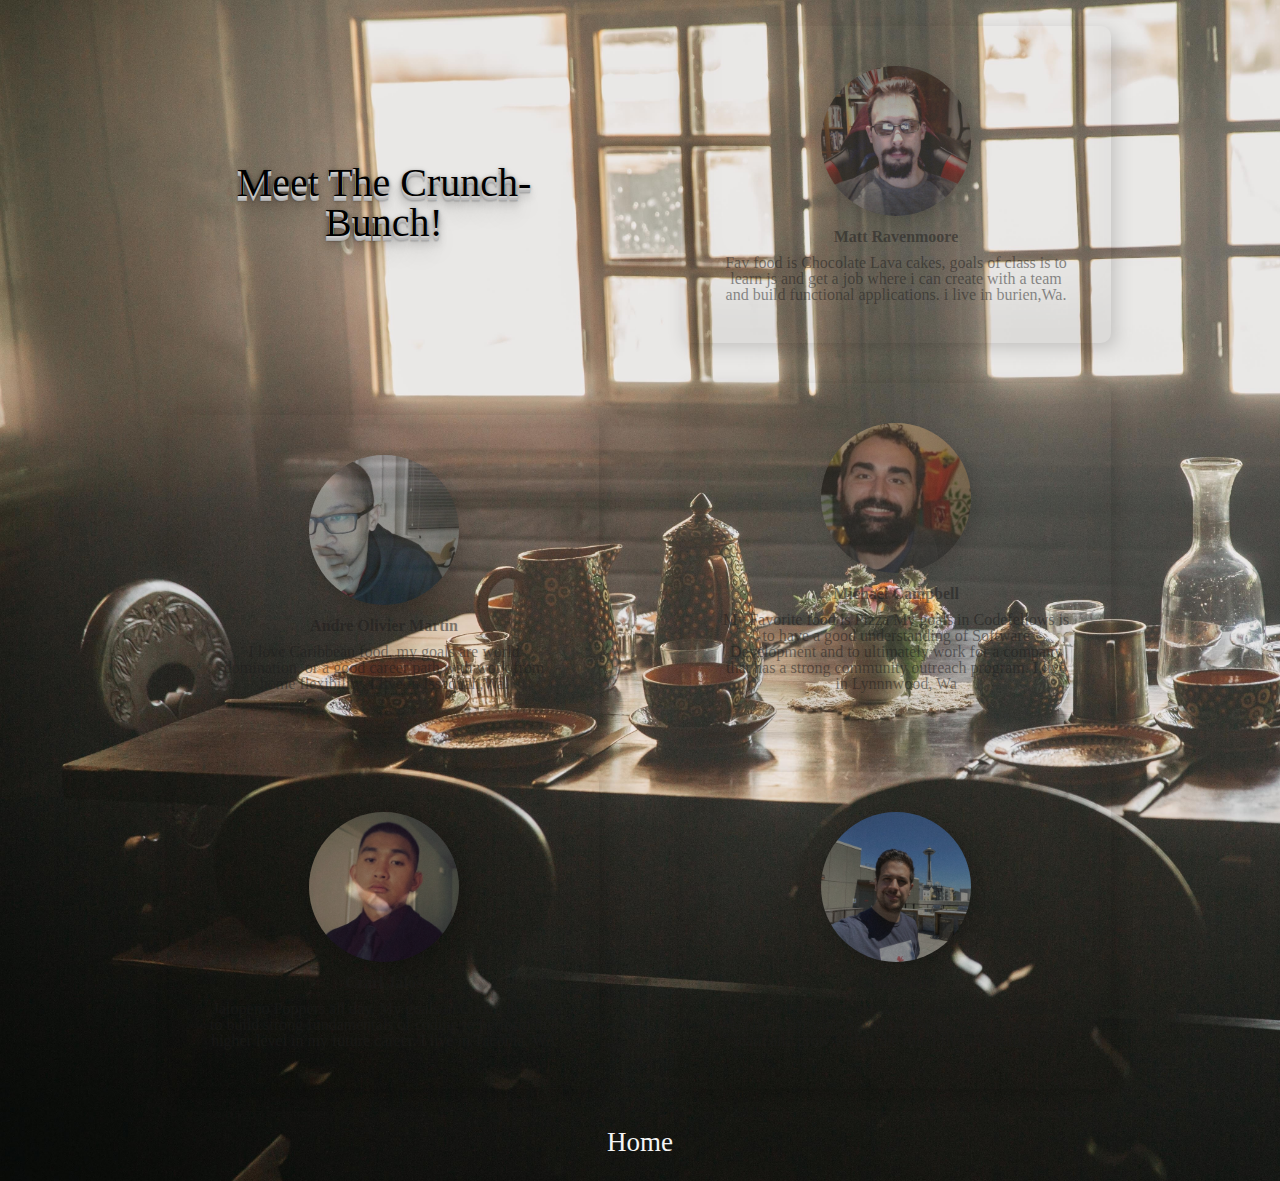
==== pages/about-us.html @ 0e52dfb4 "switch header to left." ====
<!DOCTYPE html>
<html>
  <head>
    <link rel="stylesheet" href="../css/reset.css">
    <link rel="stylesheet" href="../css/about-us.css">
    <title>About the Crunch Bunch</title>
  </head>
  <body>
    <header>
      
    </header>
    <main>
      <section id="people">
       <div id="people1">
        <div id="first">
          <article id="header">
            <h1>Meet The Crunch-Bunch!</h1>
          </article>
        <article class="crunch-bunch" id="matt">
          <img src="../img/Matt.jpeg" alt="Matt Ravenmoore" title="Matt Ravenmoore" />
          <h2>Matt Ravenmoore</h2>
          <p>Fav food is Chocolate Lava cakes,
            goals of class is to learn js and get a job where i can create with a team and build functional applications.
            i live in burien,Wa.</p>
        </article>
       
      </div>
      <div id="second"> 
        <article class="crunch-bunch" id="andre">
          <img src="../img/Andre.jpeg" alt="Andre" title="Andre" />
          <h2>Andre Olivier Martin</h2>
          <p>I love Caribbean food, my goals are world domination, or a good career path with work from home flexibility. I live in Issaquah,Wa.</p>
        </article>
        <article class="crunch-bunch" id="michael">
          <img src="../img/Michael.jpeg" alt="michael" title="Michael" />
          <h2>Michael Campbell</h2>
          <p>My Favorite food is Pizza 
            My goals in Codefellows is to have a good understanding of Software Development and to ultimately work for a company that has a strong community outreach program. 
            I live in Lynnnwood, Wa
          </p>
        </article>
      </div>
       <div id="third">
        <article class="crunch-bunch" id="czarl">
          <img src="../img/Czarl.jpeg" alt="Czarl" title="Czarl" />
          <h2>Czarl Jalos</h2>
          <p>Jalopeno Poppers all day, My goals in Codefellows is to build strong fundamentals of coding to perform in a higher level in my future career. I live in Tacoma, WA</p>
        </article>
        <article class="crunch-bunch" id="james">
          <img src="../img/james.jpg" alt="James" title="James" />
          <h2>James Swift</h2>
          <p>My favorite food is pizza, goal: gain skills needed to become a software developer, being able to constantly learn and grow within the role.I live in Seattle, Wa</p>
        </article>
      </div> 
      </section>
    </div>
    </main>
    <section id="links">
      <!-- links to about -->
      <h2><a href="../index.html" >Home</a>
    </section>
  </footer>
    <script src="../js/app.js"></script>
    <script src="../js/recipes.js"></script>
  </body>
</html>
---- css/about-us.css ----
body {
  background-image: url("../img/Table.jpg");
  background-size: cover;
  margin: 2% 10%;
  color: rgb(29, 28, 28);
  overflow: visible;
}

#crunch-bunch {
  display: flex;
  align-content: space-evenly;
  display: inline;
}

.crunch-bunch h2 {
  font-weight: bolder;
  padding-bottom: 10px;
  padding-top: 10px;
}

article h1 {
  font-size: 2.5em;
  text-align: center;
  padding-top: 10%;
  color: black;
  text-shadow: 0 1px 0 #ccc,
               0 2px 0 #c9c9c9,
               0 3px 0 #bbb,
               0 4px 0 #b9b9b9,
               0 5px 0 #aaa,
               0 6px 1px rgba(0,0,0,.1),
               0 0 5px rgba(0,0,0,.1),
               0 1px 3px rgba(0,0,0,.3),
               0 3px 5px rgba(0,0,0,.2),
               0 5px 10px rgba(0,0,0,.25),
               0 10px 10px rgba(0,0,0,.2),
               0 20px 20px rgba(0,0,0,.15);
}


#first, #second, #third{
  
  display: grid;
  grid-template-columns: 1fr 1fr;
  
  
}

article {
  margin: auto;
  padding: 40px 40px;
  margin-bottom: 40px;
  background: url(https://i.imgur.com/pNdIQeG.jpg);
  background-repeat: no-repeat;
  background-size: cover;
  opacity: 0.5;
  transition: all 1s ease;
  width: 350px;
  border-radius: 10px;
  box-shadow: 
  inset 0 -3em 3em rgba(0,0,0,0.1), 
  0 0  0 0px rgb(255,255,255),
  0.3em 0.3em 1em rgba(0,0,0,0.3);
}

article:hover {
  transition: all 1s ease;
  opacity: 1;
}

#people1 {
  text-align: center;
}

#header {
  background: none;
  opacity: 1;
  box-shadow: none;
  padding-bottom: 100px;
}

.crunch-bunch img {
  height: 150px;
  border-radius: 50%;
  opacity: 1;
  box-shadow: 
  inset 0 -5em 5em rgba(0,0,0,0.1), 
  0 0  0 0px rgb(255,255,255),
  0.3em 0.3em 1em rgba(0,0,0,0.3);
}


#links, #links a {
  text-align: center;
  text-decoration: none;
  color: whitesmoke;
  font-size: 1.3em;
}

#links a:hover {
  color: rgba(45, 45, 247, 0.89)
}
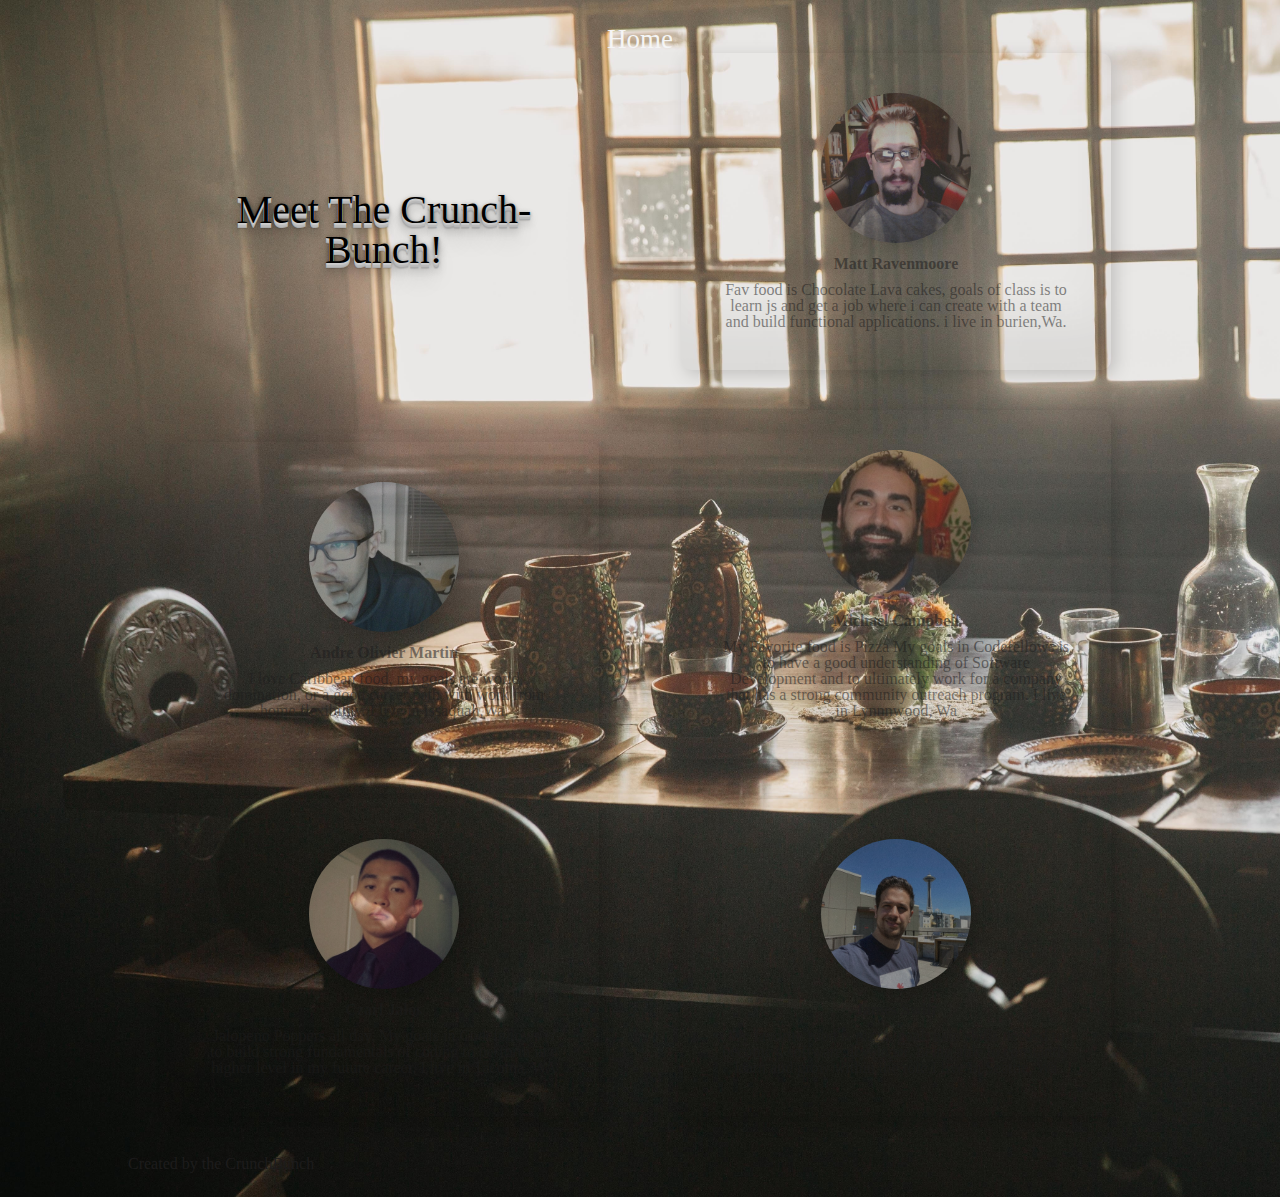
==== commit 3d876cf6: "general cleanup on css" ====
--- a/pages/about-us.html
+++ b/pages/about-us.html
@@ -2,12 +2,18 @@
 <html>
   <head>
     <link rel="stylesheet" href="../css/reset.css">
+    <link rel="stylesheet" href="css/style.css">
     <link rel="stylesheet" href="../css/about-us.css">
+    <link href="https://fonts.googleapis.com/css2?family=Kaushan+Script&family=Spectral:ital,wght@0,400;0,500;0,800;1,800&display=swap" rel="stylesheet">
     <title>About the Crunch Bunch</title>
   </head>
   <body>
     <header>
-      
+      <nav id="links">
+        <ul>
+          <li id="home"><a href="../index.html" >Home</a></li>
+        </ul>
+      </nav>      
     </header>
     <main>
       <section id="people">
@@ -55,10 +61,8 @@
       </section>
     </div>
     </main>
-    <section id="links">
-      <!-- links to about -->
-      <h2><a href="../index.html" >Home</a>
-    </section>
+  <footer>
+    Created by the CrunchBunch
   </footer>
     <script src="../js/app.js"></script>
     <script src="../js/recipes.js"></script>
--- a/css/about-us.css
+++ b/css/about-us.css
@@ -53,7 +53,7 @@
   background: url(https://i.imgur.com/pNdIQeG.jpg);
   background-repeat: no-repeat;
   background-size: cover;
-  opacity: 0.5;
+  opacity: 0.525;
   transition: all 1s ease;
   width: 350px;
   border-radius: 10px;
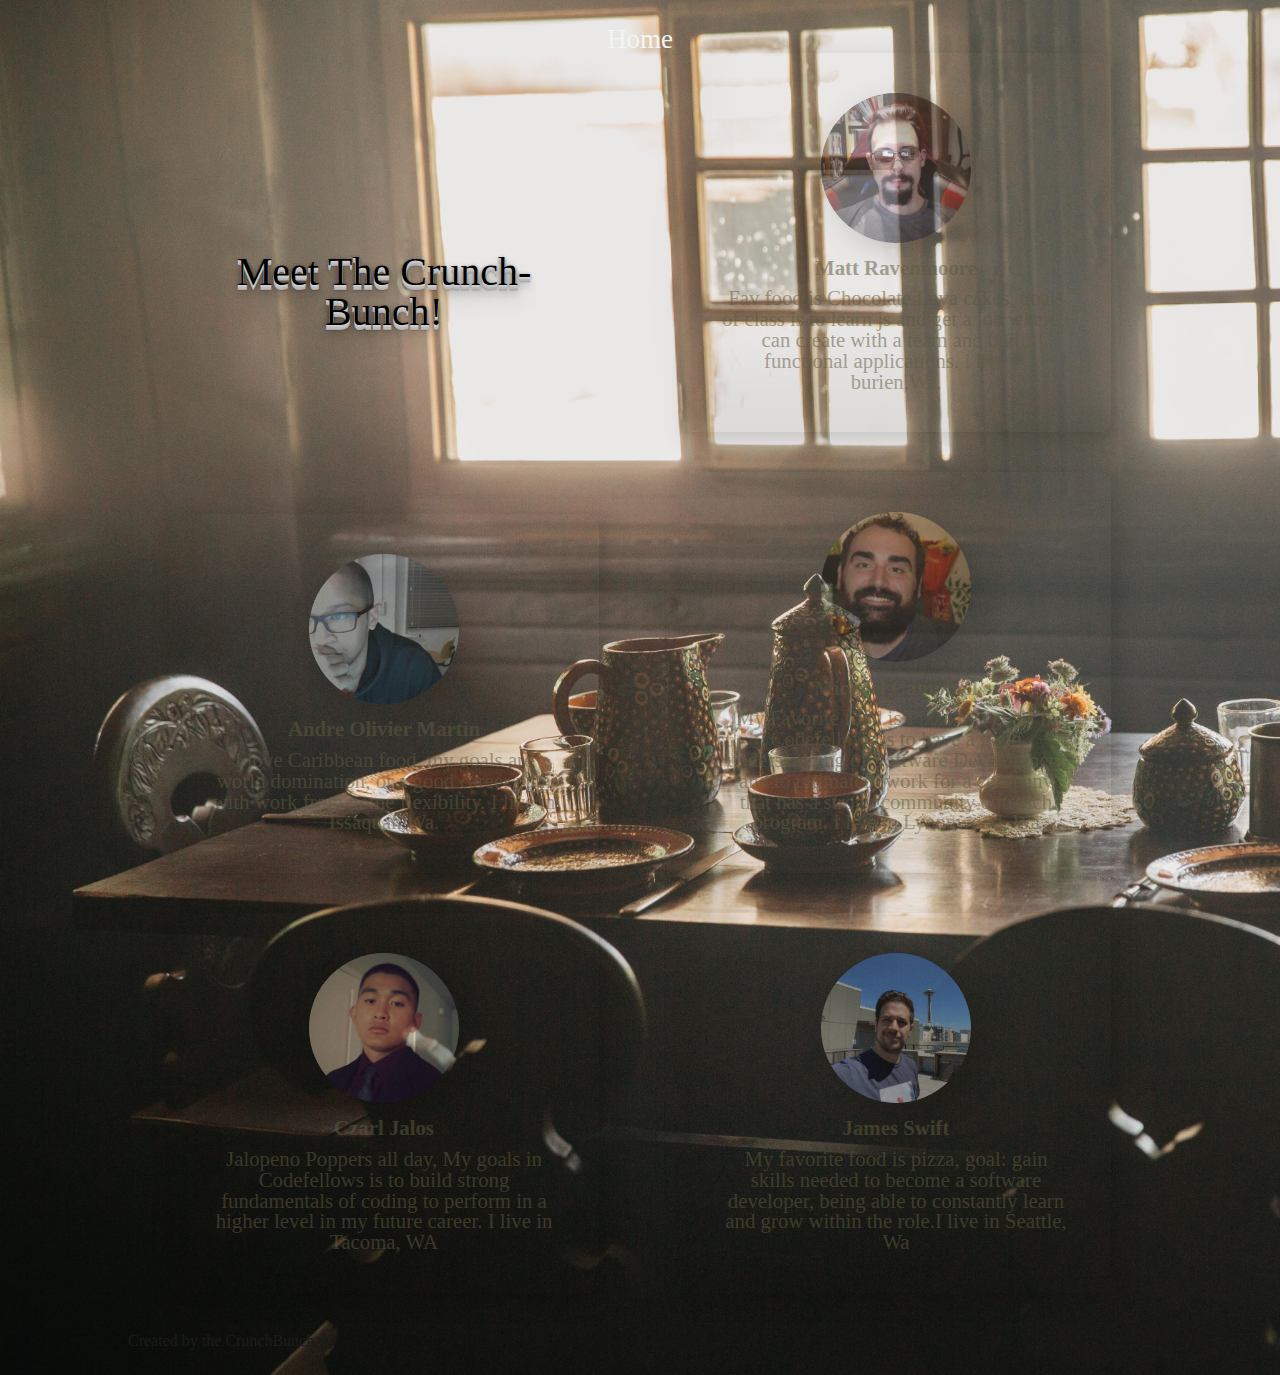
==== commit 067ab489: "css html clean up and packaging" ====
--- a/pages/about-us.html
+++ b/pages/about-us.html
@@ -22,23 +22,23 @@
           <article id="header">
             <h1>Meet The Crunch-Bunch!</h1>
           </article>
-        <article class="crunch-bunch" id="matt">
-          <img src="../img/Matt.jpeg" alt="Matt Ravenmoore" title="Matt Ravenmoore" />
+          <article class="crunch-bunch" id="matt">
+          <a href="https://www.linkedin.com/in/matt-ravenmoore/"><img src="../img/Matt.jpeg" alt="Matt Ravenmoore" title="Matt Ravenmoore" /></a>
           <h2>Matt Ravenmoore</h2>
           <p>Fav food is Chocolate Lava cakes,
             goals of class is to learn js and get a job where i can create with a team and build functional applications.
             i live in burien,Wa.</p>
         </article>
-       
+       </div>
       </div>
       <div id="second"> 
         <article class="crunch-bunch" id="andre">
-          <img src="../img/Andre.jpeg" alt="Andre" title="Andre" />
+          <a href="https://www.linkedin.com/in/andre-o-martin/"><img src="../img/Andre.jpeg" alt="Andre" title="Andre Olivier Martin" href="linkedin.com"/></a>
           <h2>Andre Olivier Martin</h2>
           <p>I love Caribbean food, my goals are world domination, or a good career path with work from home flexibility. I live in Issaquah,Wa.</p>
         </article>
         <article class="crunch-bunch" id="michael">
-          <img src="../img/Michael.jpeg" alt="michael" title="Michael" />
+          <a href="https://www.linkedin.com/in/michael-campbell-85a07b103/"><img src="../img/Michael.jpeg" alt="michael" title="Michael" /></a>
           <h2>Michael Campbell</h2>
           <p>My Favorite food is Pizza 
             My goals in Codefellows is to have a good understanding of Software Development and to ultimately work for a company that has a strong community outreach program. 
@@ -48,12 +48,12 @@
       </div>
        <div id="third">
         <article class="crunch-bunch" id="czarl">
-          <img src="../img/Czarl.jpeg" alt="Czarl" title="Czarl" />
+          <a href="https://www.linkedin.com/in/czarljalos/"><img src="../img/Czarl.jpeg" alt="Czarl" title="Czarl" /></a>
           <h2>Czarl Jalos</h2>
           <p>Jalopeno Poppers all day, My goals in Codefellows is to build strong fundamentals of coding to perform in a higher level in my future career. I live in Tacoma, WA</p>
         </article>
         <article class="crunch-bunch" id="james">
-          <img src="../img/james.jpg" alt="James" title="James" />
+          <a href="https://www.linkedin.com/in/jamesbswift/"><img src="../img/james.jpg" alt="James" title="James" /></a>
           <h2>James Swift</h2>
           <p>My favorite food is pizza, goal: gain skills needed to become a software developer, being able to constantly learn and grow within the role.I live in Seattle, Wa</p>
         </article>
--- a/css/about-us.css
+++ b/css/about-us.css
@@ -100,4 +100,13 @@
 #links a:hover {
   color: rgba(45, 45, 247, 0.89)
 }
+.crunch-bunch, .crunch-bunch a {
+  text-align: center;
+  text-decoration: none;
+  color: rgb(93, 90, 64);
+  font-size: 1.3em;
+}
 
+.crunch-bunch a:hover {
+  color: rgba(45, 45, 247, 0.89)
+}
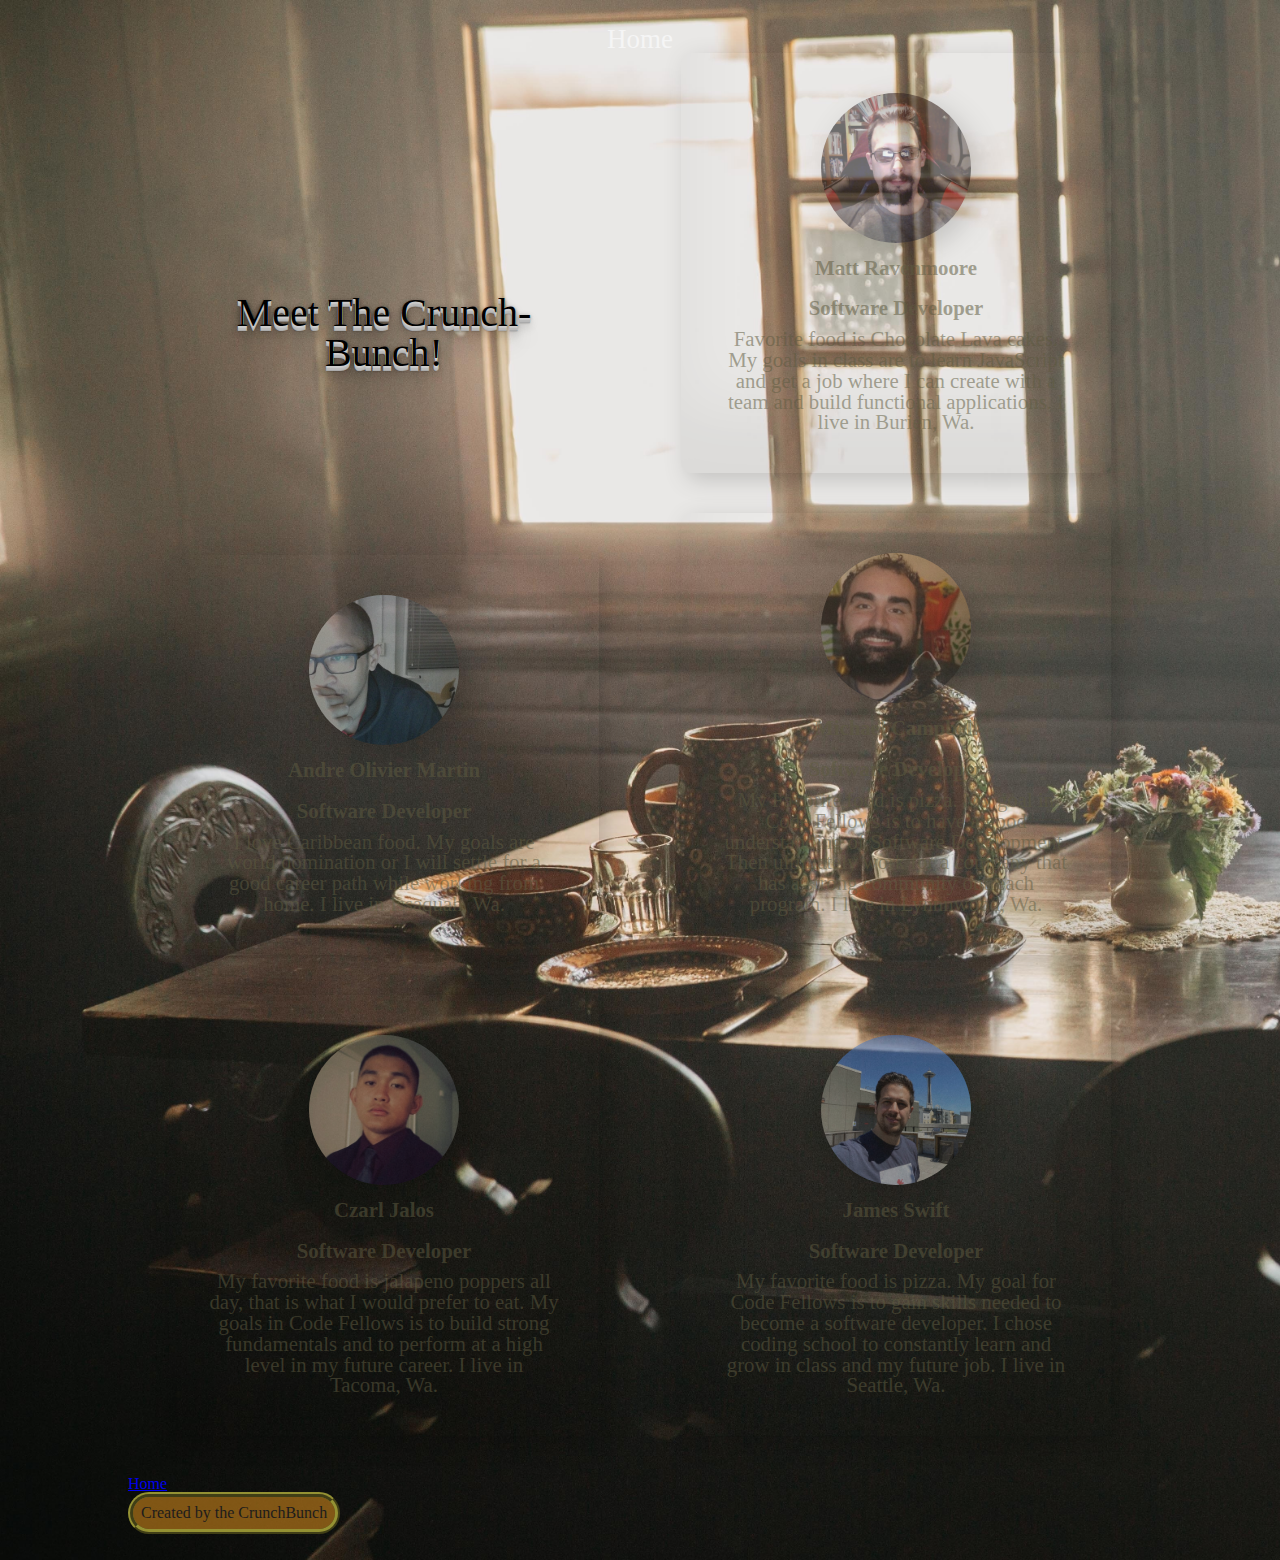
==== commit 53d7cebc: "added home button and spelling corrections" ====
--- a/pages/about-us.html
+++ b/pages/about-us.html
@@ -25,9 +25,10 @@
           <article class="crunch-bunch" id="matt">
           <a href="https://www.linkedin.com/in/matt-ravenmoore/"><img src="../img/Matt.jpeg" alt="Matt Ravenmoore" title="Matt Ravenmoore" /></a>
           <h2>Matt Ravenmoore</h2>
-          <p>Fav food is Chocolate Lava cakes,
-            goals of class is to learn js and get a job where i can create with a team and build functional applications.
-            i live in burien,Wa.</p>
+          <h2>Software Developer</h2>
+          <p>Favorite food is Chocolate Lava cakes.
+            My goals in class are to learn JavaScript and get a job where I can create with a team and build functional applications.
+            I live in Burien, Wa.</p>
         </article>
        </div>
       </div>
@@ -35,14 +36,15 @@
         <article class="crunch-bunch" id="andre">
           <a href="https://www.linkedin.com/in/andre-o-martin/"><img src="../img/Andre.jpeg" alt="Andre" title="Andre Olivier Martin" href="linkedin.com"/></a>
           <h2>Andre Olivier Martin</h2>
-          <p>I love Caribbean food, my goals are world domination, or a good career path with work from home flexibility. I live in Issaquah,Wa.</p>
+          <h2>Software Developer</h2>
+          <p>I love Caribbean food. My goals are world domination or I will settle for a good career path while working from home. I live in Issaquah, Wa.</p>
         </article>
         <article class="crunch-bunch" id="michael">
           <a href="https://www.linkedin.com/in/michael-campbell-85a07b103/"><img src="../img/Michael.jpeg" alt="michael" title="Michael" /></a>
           <h2>Michael Campbell</h2>
-          <p>My Favorite food is Pizza 
-            My goals in Codefellows is to have a good understanding of Software Development and to ultimately work for a company that has a strong community outreach program. 
-            I live in Lynnnwood, Wa
+          <h2>Software Developer</h2>
+          <p>My Favorite food is pizza. My goal in Code Fellows is to have a good understanding of Software Development. Then ultimately work for a company that has a strong community outreach program. 
+          I live in Lynnnwood, Wa.
           </p>
         </article>
       </div>
@@ -50,16 +52,20 @@
         <article class="crunch-bunch" id="czarl">
           <a href="https://www.linkedin.com/in/czarljalos/"><img src="../img/Czarl.jpeg" alt="Czarl" title="Czarl" /></a>
           <h2>Czarl Jalos</h2>
-          <p>Jalopeno Poppers all day, My goals in Codefellows is to build strong fundamentals of coding to perform in a higher level in my future career. I live in Tacoma, WA</p>
+          <h2>Software Developer</h2>
+          <p>My favorite food is jalapeno poppers all day, that is what I would prefer to eat. My goals in Code Fellows is to build strong fundamentals and to perform at a high level in my future career. I live in Tacoma, Wa.</p>
         </article>
         <article class="crunch-bunch" id="james">
           <a href="https://www.linkedin.com/in/jamesbswift/"><img src="../img/james.jpg" alt="James" title="James" /></a>
           <h2>James Swift</h2>
-          <p>My favorite food is pizza, goal: gain skills needed to become a software developer, being able to constantly learn and grow within the role.I live in Seattle, Wa</p>
+          <h2>Software Developer</h2>
+          <p>My favorite food is pizza. My goal for Code Fellows is to gain skills needed to become a software developer.  I chose coding school to constantly learn and grow in class and my future job. I live in Seattle, Wa.</p>
         </article>
       </div> 
       </section>
     </div>
+    
+    <a href="../index.html" >Home</a>
     </main>
   <footer>
     Created by the CrunchBunch
--- a/css/about-us.css
+++ b/css/about-us.css
@@ -50,7 +50,7 @@
   margin: auto;
   padding: 40px 40px;
   margin-bottom: 40px;
-  background: url(https://i.imgur.com/pNdIQeG.jpg);
+  background: url(../img/note\ card.jpg);
   background-repeat: no-repeat;
   background-size: cover;
   opacity: 0.525;
@@ -110,3 +110,11 @@
 .crunch-bunch a:hover {
   color: rgba(45, 45, 247, 0.89)
 }
+
+footer {
+  background-color: rgba(202, 132, 28, 0.612);
+  border: 5px rgb(148, 145, 51) ridge;
+  border-radius: 25px;
+  padding: 8px;
+  width: fit-content;
+}
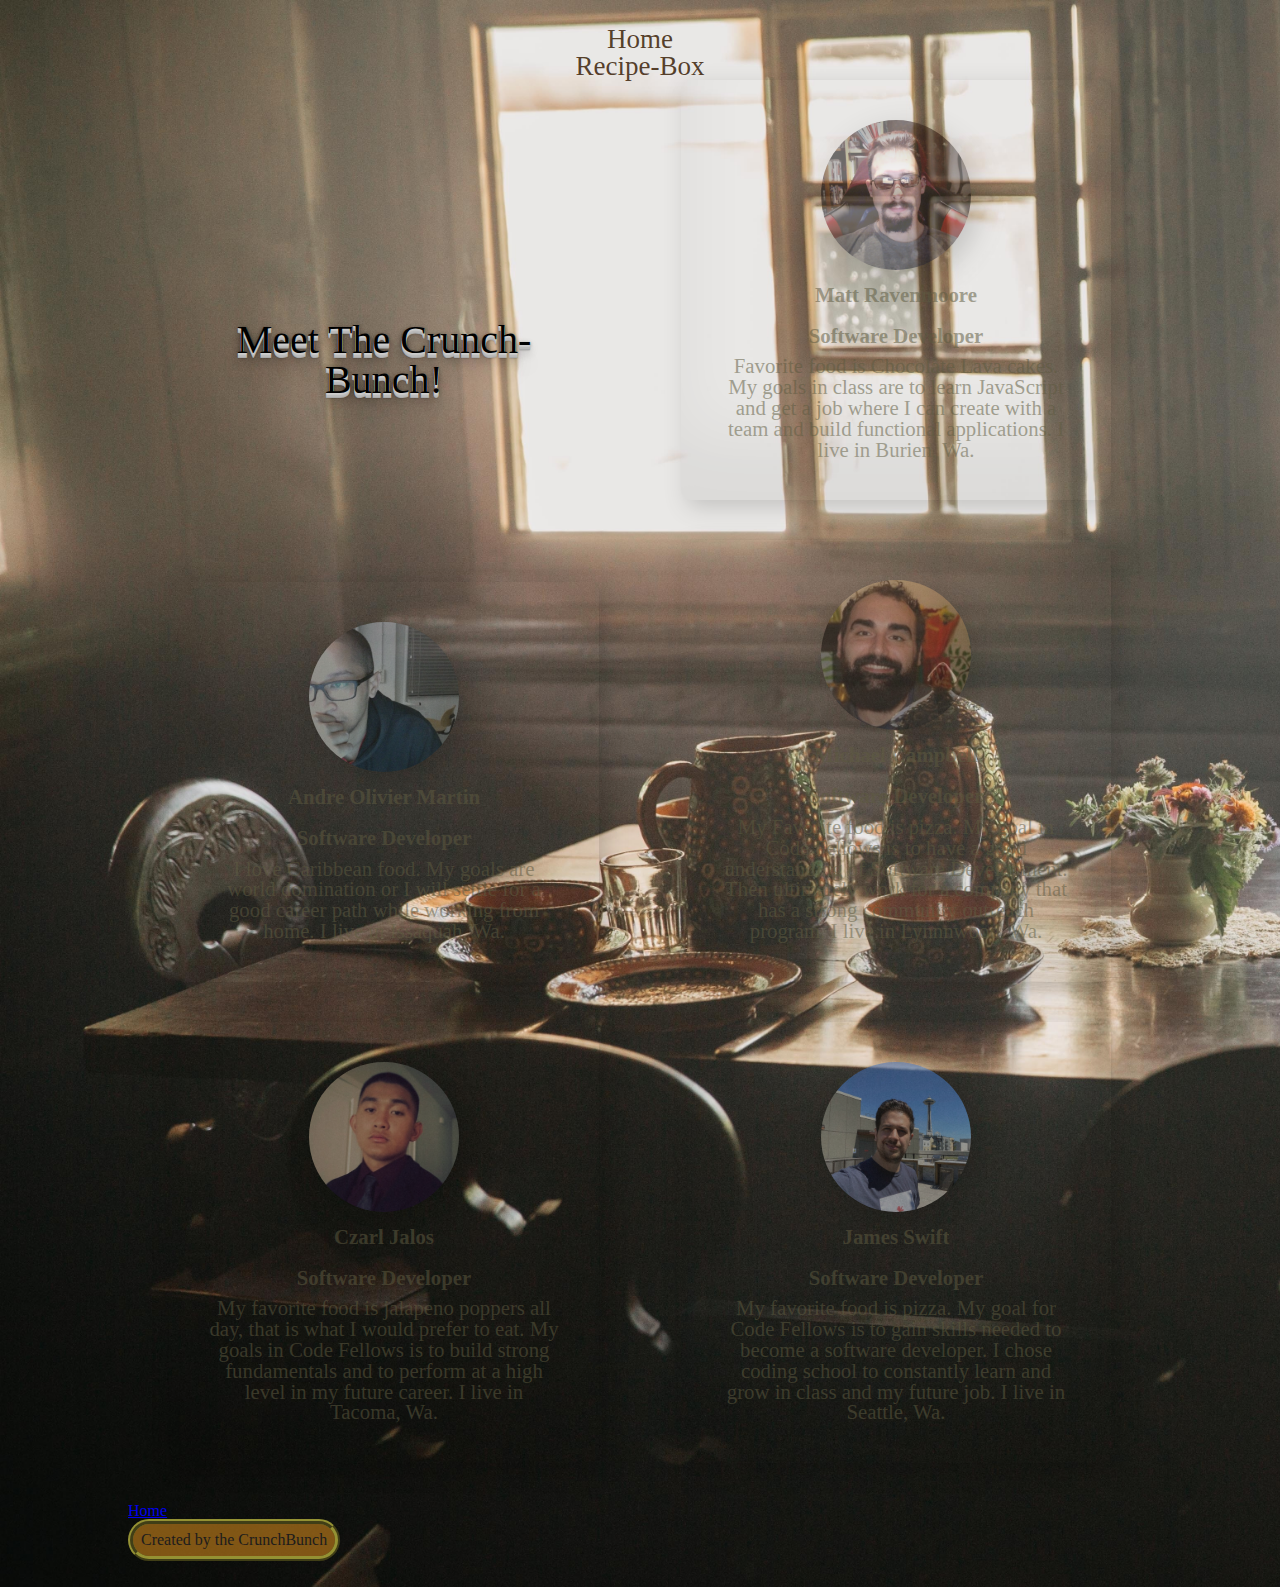
==== commit c2438ead: "small css clean up in navigation and found push error with missing img file" ====
--- a/pages/about-us.html
+++ b/pages/about-us.html
@@ -12,8 +12,9 @@
       <nav id="links">
         <ul>
           <li id="home"><a href="../index.html" >Home</a></li>
+          <li id="Recipe-box"><a href="../pages/recipe-box.html">Recipe-Box</a></li>
         </ul>
-      </nav>      
+      </nav>    
     </header>
     <main>
       <section id="people">
--- a/css/about-us.css
+++ b/css/about-us.css
@@ -93,12 +93,12 @@
 #links, #links a {
   text-align: center;
   text-decoration: none;
-  color: whitesmoke;
+  color: rgba(65, 40, 16, 0.89);
   font-size: 1.3em;
 }
 
 #links a:hover {
-  color: rgba(45, 45, 247, 0.89)
+  color: rgba(46, 46, 199, 0.712)
 }
 .crunch-bunch, .crunch-bunch a {
   text-align: center;
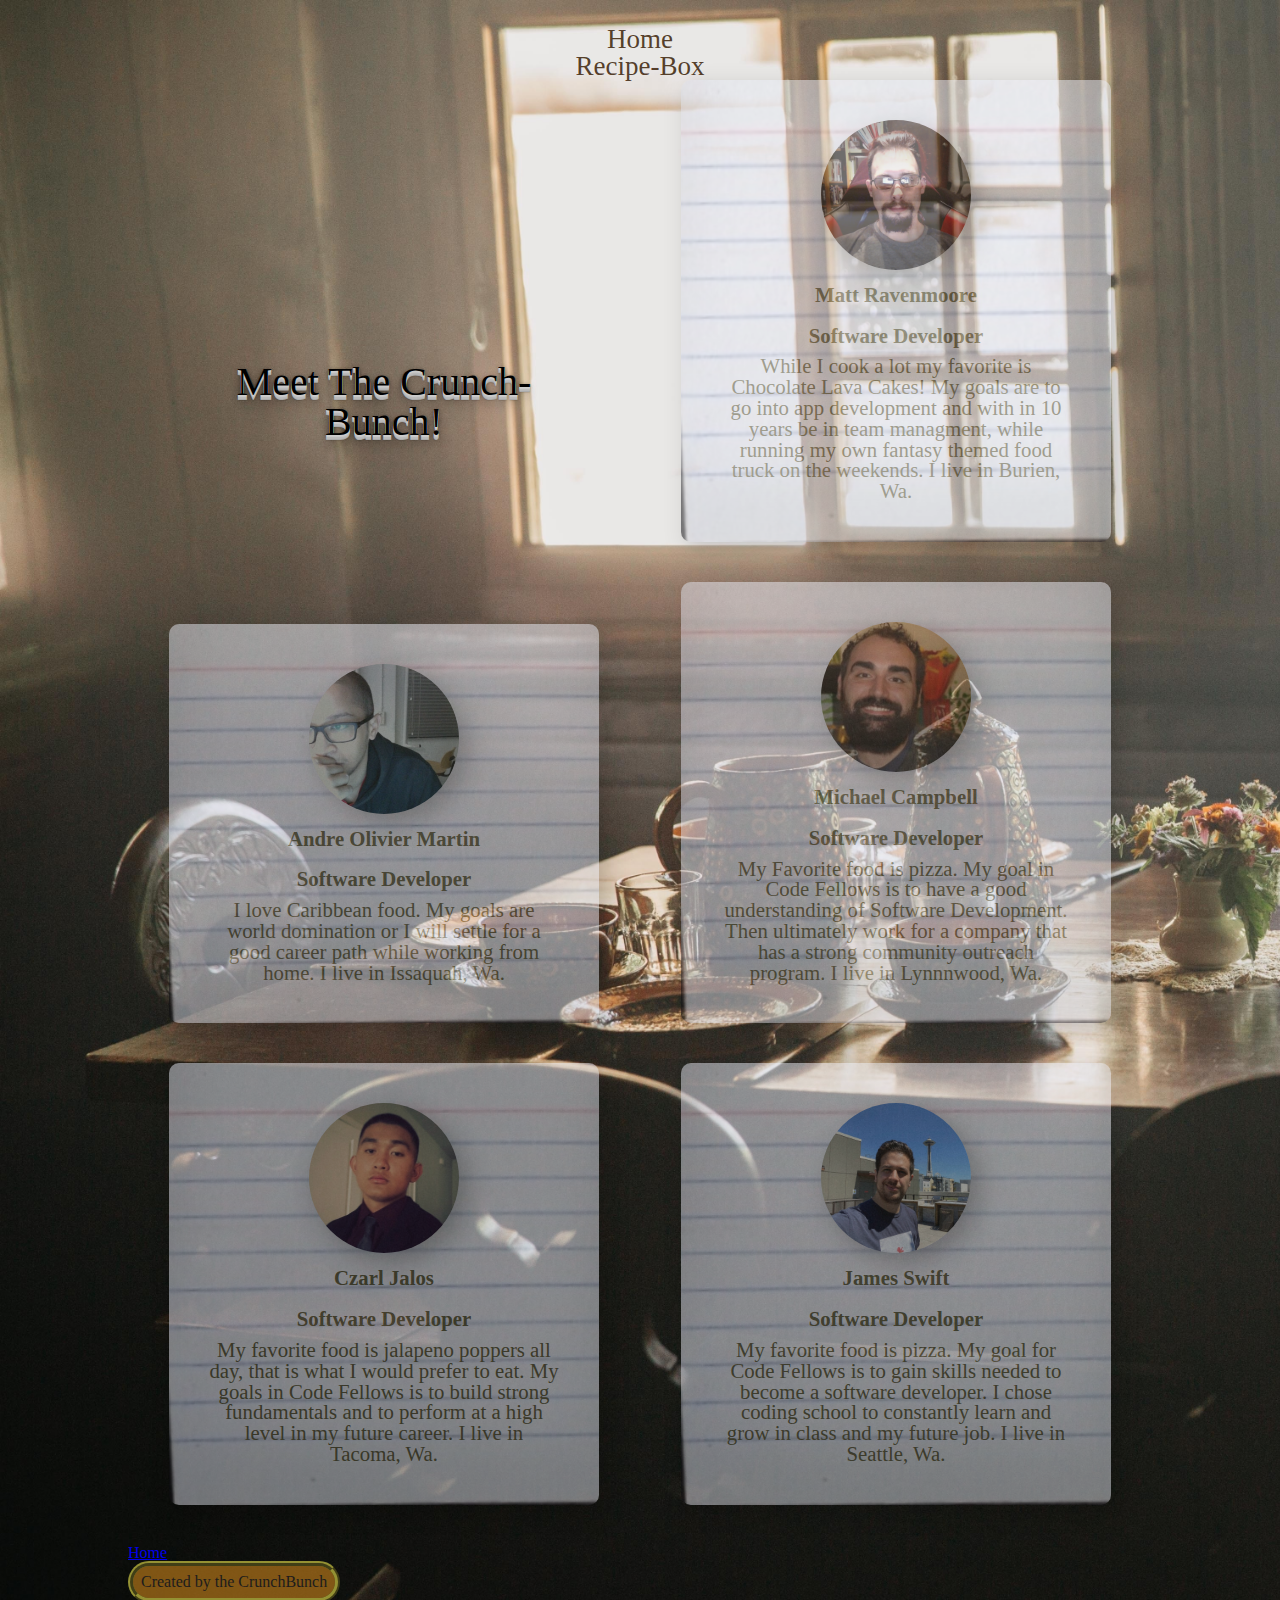
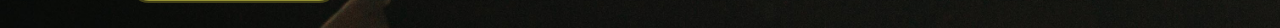
==== commit 02cf7086: "fixed some small things" ====
--- a/pages/about-us.html
+++ b/pages/about-us.html
@@ -27,9 +27,7 @@
           <a href="https://www.linkedin.com/in/matt-ravenmoore/"><img src="../img/Matt.jpeg" alt="Matt Ravenmoore" title="Matt Ravenmoore" /></a>
           <h2>Matt Ravenmoore</h2>
           <h2>Software Developer</h2>
-          <p>Favorite food is Chocolate Lava cakes.
-            My goals in class are to learn JavaScript and get a job where I can create with a team and build functional applications.
-            I live in Burien, Wa.</p>
+          <p>While I cook a lot my favorite is Chocolate Lava Cakes! My goals are to go into app development and with in 10 years be in team managment, while running my own fantasy themed food truck on the weekends. I live in Burien, Wa.</p>
         </article>
        </div>
       </div>
--- a/css/about-us.css
+++ b/css/about-us.css
@@ -50,7 +50,7 @@
   margin: auto;
   padding: 40px 40px;
   margin-bottom: 40px;
-  background: url(../img/note\ card.jpg);
+  background: url(../img/index-card.jpg);
   background-repeat: no-repeat;
   background-size: cover;
   opacity: 0.525;
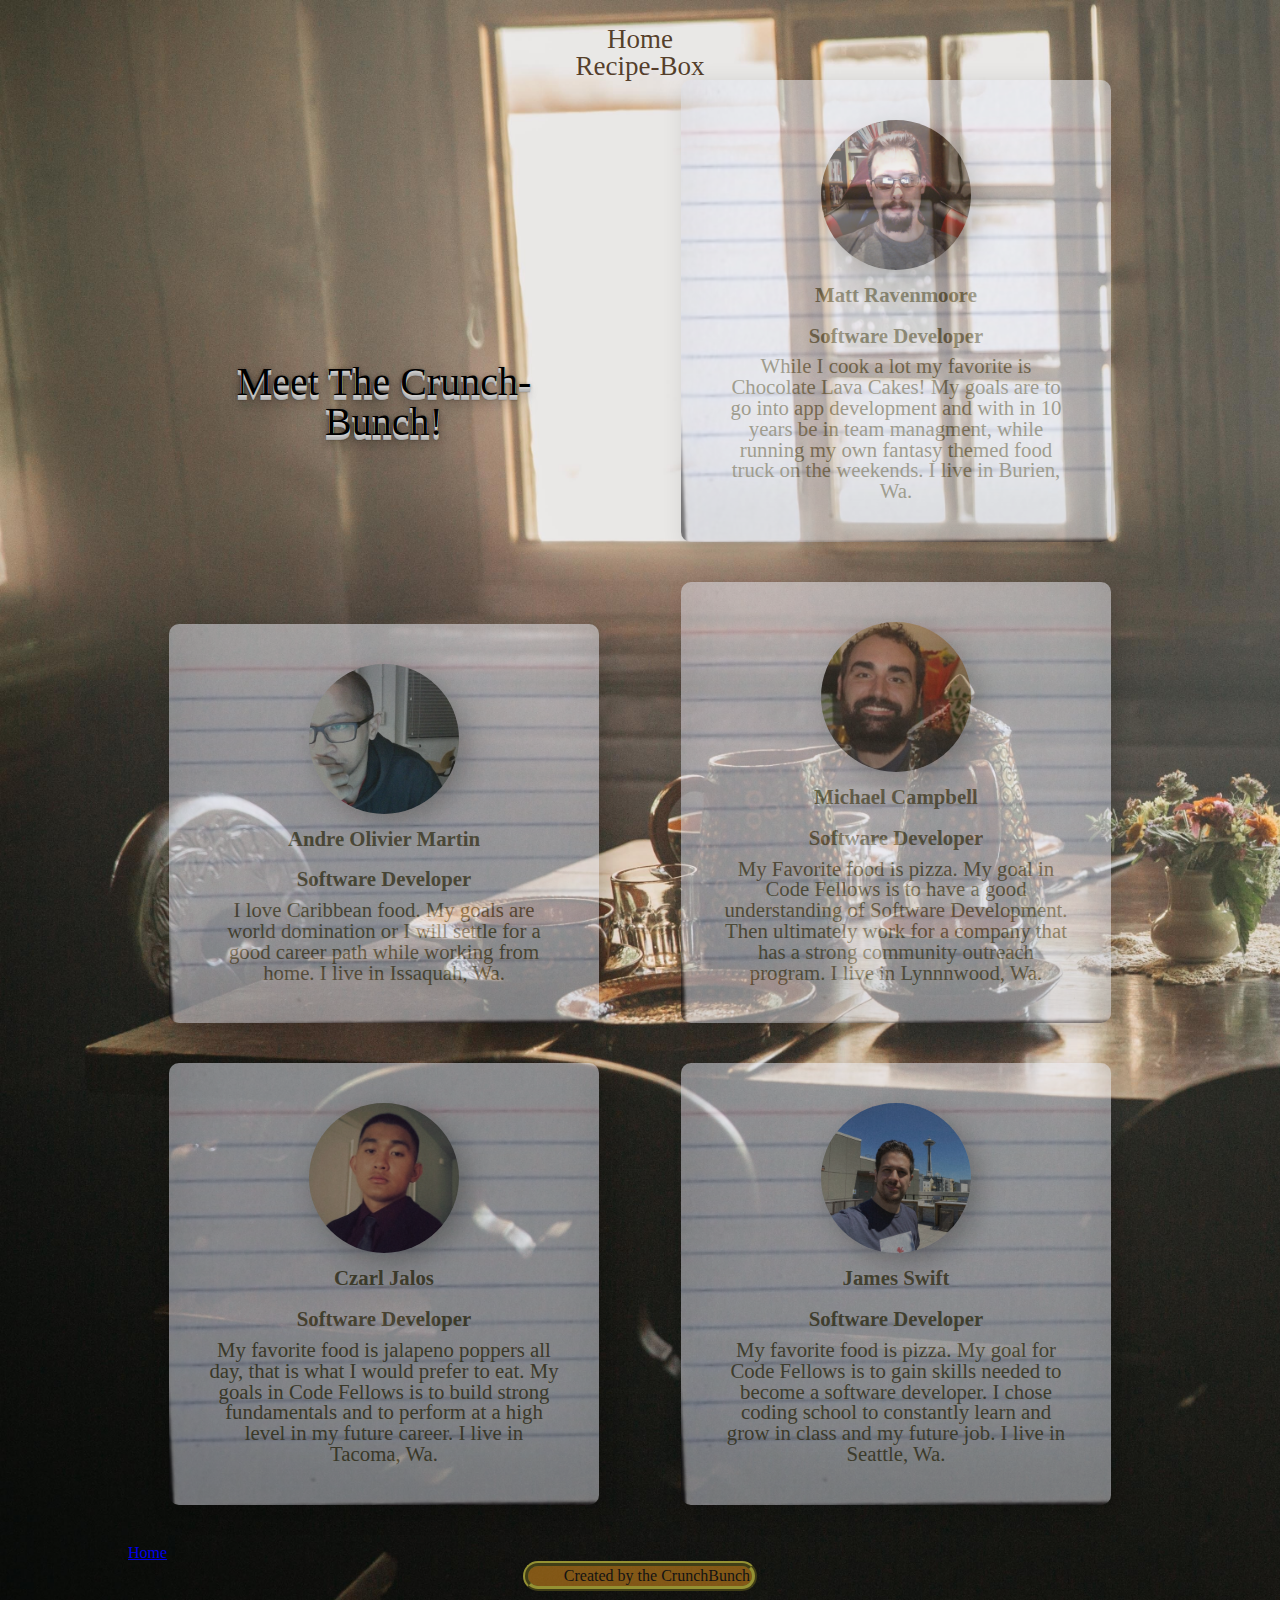
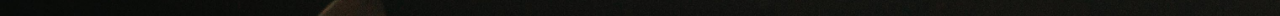
==== commit dd5c1ecf: "knocks on door-housekeeping!" ====
--- a/pages/about-us.html
+++ b/pages/about-us.html
@@ -2,7 +2,7 @@
 <html>
   <head>
     <link rel="stylesheet" href="../css/reset.css">
-    <link rel="stylesheet" href="css/style.css">
+  
     <link rel="stylesheet" href="../css/about-us.css">
     <link href="https://fonts.googleapis.com/css2?family=Kaushan+Script&family=Spectral:ital,wght@0,400;0,500;0,800;1,800&display=swap" rel="stylesheet">
     <title>About the Crunch Bunch</title>
--- a/css/about-us.css
+++ b/css/about-us.css
@@ -2,7 +2,7 @@
   background-image: url("../img/Table.jpg");
   background-size: cover;
   margin: 2% 10%;
-  color: rgb(29, 28, 28);
+  color: rgb(19, 19, 19);
   overflow: visible;
 }
 
@@ -112,9 +112,11 @@
 }
 
 footer {
+  text-align: right;
   background-color: rgba(202, 132, 28, 0.612);
   border: 5px rgb(148, 145, 51) ridge;
   border-radius: 25px;
-  padding: 8px;
-  width: fit-content;
+  padding: 2px;
+  width: 220px;
+  margin: 0 auto;
 }
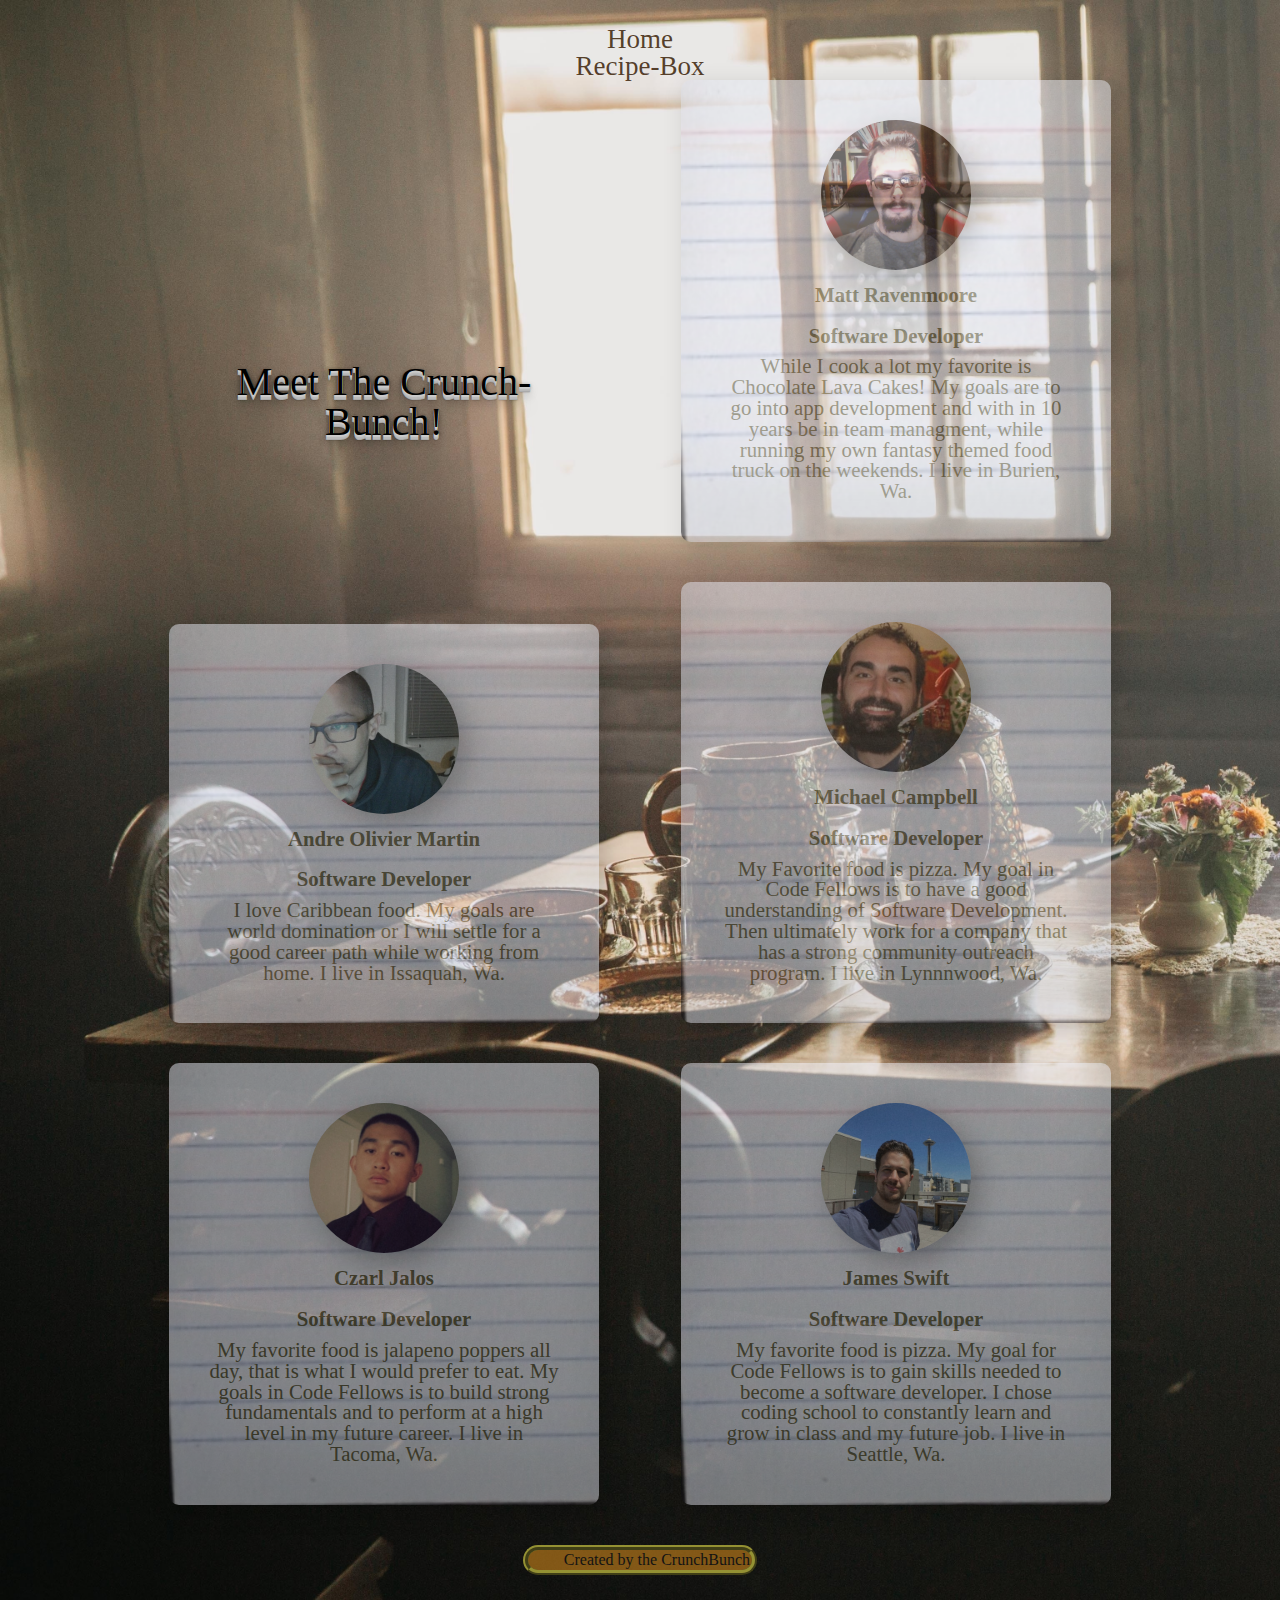
==== commit d5745246: "start of cleanup will finish at 6 session" ====
--- a/pages/about-us.html
+++ b/pages/about-us.html
@@ -63,8 +63,6 @@
       </div> 
       </section>
     </div>
-    
-    <a href="../index.html" >Home</a>
     </main>
   <footer>
     Created by the CrunchBunch
